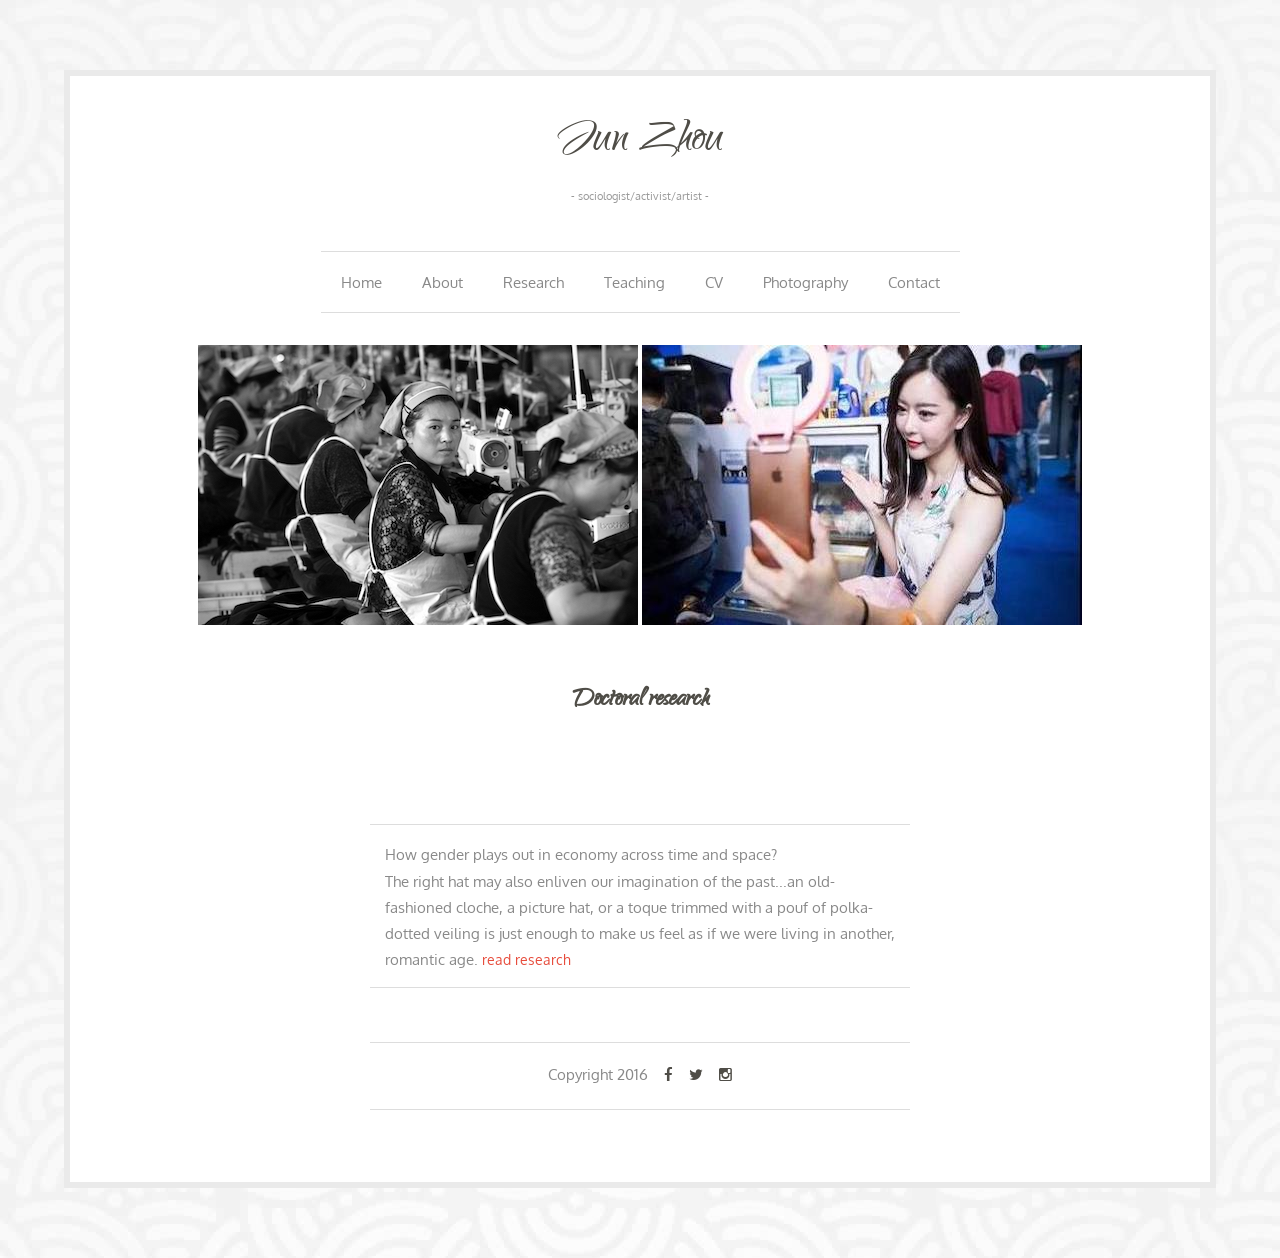
==== index.html @ 625bd963 "home" ====
<!DOCTYPE html>
<html lang="en">

    <head>
        <title>Jun Zhou - Home</title>

        <meta charset="utf-8">
        <meta name="description" content="">
        <meta name="viewport" content="width=device-width, initial-scale=1">
        
        <!-- Boostrap Core CSS-->
        <link rel="stylesheet" href="css/bootstrap.min.css"> 
        
        <!-- Main CSS -->
        <link rel="stylesheet" href="css/style.css">
        
        <!-- Animate CSS -->
        <link href="css/animate.css" rel="stylesheet">
        
        <!-- Google fonts -->
        <link href='http://fonts.googleapis.com/css?family=Oxygen:400,300' rel='stylesheet' type='text/css'>
        <link rel="stylesheet" type="text/css" href="http://fonts.googleapis.com/css?family=Qwigley" />
        <!-- Font awesome -->
        <link href="font-awesome-4.1.0/css/font-awesome.min.css" rel="stylesheet" type="text/css">

   </head>
   <body>
   
   <!-- Start wrapper -->
   <div class="wrapper">
  	  <div class="col-md-12">
         <!-- Logo -->
         <div class="brand wow fadeIn" data-wow-delay="0.1s"> Jun Zhou
           <div class="title"> - sociologist/activist/artist -  </div>
         </div>

         <!-- Navigation -->
         <nav class="navbar navbar-default" role="navigation">
            <!-- Brand and toggle get grouped for better mobile display -->
            <div class="navbar-header">
                <button type="button" class="navbar-toggle" data-toggle="collapse" data-target="#bs-example-navbar-collapse-1">
                    <span class="sr-only">Toggle navigation</span>
                    <span class="icon-bar"></span>
                    <span class="icon-bar"></span>
                    <span class="icon-bar"></span>
                </button>
                <!-- navbar-brand is hidden on larger screens, but visible when the menu is collapsed -->
                <div class="navbar-brand"><a href="#">Patsy Doherty</a>
                <div class="title"> - hat designer - </div>
                </div>
            </div>
            <!-- Collect the nav links, forms, and other content for toggling -->
            <div class="collapse navbar-collapse" id="bs-example-navbar-collapse-1">
                <ul class="nav navbar-nav">
                    <li>
                       <a href="index.html">Home</a>
                    </li>
                    <li>
                       <a href="about.html">About</a>
                    </li>
                    <li>
                       <a href="research.html">Research</a>
                    </li>
                     <li>
                       <a href="teaching.html">Teaching</a>
                    </li>
                    <li>
                      <a  href="cv.html">CV</a>
                    </li>
                     <li>
                      <a href="photography.html">Photography</a>
                    </li>
                    <li>
                      <a href="contact.html">Contact</a>
                    </li>
                </ul>
            </div>
            <!-- /navbar-collapse -->
         </nav>
         <!-- End nav -->

         <!-- Start main image and the text below -->
         <div class="col-md-12 wow fadeIn" data-wow-delay="0.1s">
            <div align="center", class="box alt">
                <img src="img/home image 2.jpeg" alt="img" class="image fit"/>
                <img src="img/home image 3.jpg" alt="img" class="image fit"/>
            </div>

            <h1>Doctoral research</h1>
            <!--div class="hr"></div>
          <!-- End main image and the text below -->

          <!-- Start main column -->
          <div class="box-home col-md-6 col-xs-offset-3">
               <h3>
               How gender plays out in economy across time and space?
               <br>
               The right hat may also enliven our imagination of the past...an old-fashioned cloche, a picture hat, or a toque trimmed with a pouf of polka-dotted veiling is just enough to make us feel as if we were living in another, romantic age. 
               <a href="research.html">read research</a>
               </h3>
          </div>
          <!-- End left column -->
             

          <!-- Start footer -->
          <div class="footer col-md-6 col-xs-offset-3">
             <h5>Copyright 2016
                 <a href="#"><i class="fa fa-facebook fa-1x icon1"></i></a>
                 <a href="#"><i class="fa fa-twitter fa-1x icon1"></i></a>
                 <a href="#"><i class="fa fa-instagram fa-1x icon1"></i></a>
             </h5>
          </div>
          <!-- End footer -->
          
      </div>
      <!-- End col-md-12 -->

   </div>
   <!-- End wrapper -->

      
   <!-- jQuery Version 1.11.0 -->
   <script src="js/jquery-1.11.0.js"></script>
   <!-- Boostrap JS -->
   <script src="js/bootstrap.min.js"></script>
   <!-- Smooth scroll JS -->
   <script src="js/smoothscroll.js"></script>
   
   <!-- Wow JavaScript -->
   <script src="js/wow.js"></script>
    
   <script>
   new WOW().init();
   </script>


</body>
</html>
---- css/style.css ----
/* ----------------------------------------------------
	 General styles
------------------------------------------------------- */


body {
	background-color: white;
	background-image: url(../img/bg.jpg);
	background-position: left top;
	background-repeat: repeat;
	-webkit-font-smoothing: antialiased;
}

a {
    color: #4f4d47;
	text-decoration: none;
	-webkit-transition: all .35s; 
	transition: all .35s;
}

a:hover {
	color: #dadada;	
	text-decoration: underline;
}


.wrapper {
  background: white;
  margin: 70px auto;
  width: 90%;
  max-width: 1250px;
  overflow: hidden;
  border: 6px solid #eaeaea;
  -webkit-box-sizing: border-box;
  -moz-box-sizing: border-box;
  box-sizing: border-box;
}


img {
	max-width: 100%;	
	height: auto;
}


p {
	font-size: 1.1em;
    font-family: 'Oxygen', sans-serif;	
	color: #333;
	line-height: 1.7em;
	margin-top: 14px;
	margin-bottom: 20px;	
}


h1 {
    font-family: 'Qwigley', Helvetica, Sans-serif;	   
    font-size: 2.2em;
	font-weight: 600;
    color: #4f4d47;
	margin-top: 50px;
	margin-bottom: 0;
	text-align: center;
	line-height: 1.7em;
}

h2 {	
    font-family: 'Oxygen', sans-serif;	
    font-size: 1em;
	font-weight: 400;
	color: #898989;
	margin-top: 40px;
	margin-bottom: 34px;
	text-align: center;
	line-height: 1.7em;
	padding-left: 150px;
	padding-right: 150px;
}


h3 {
    font-family: 'Oxygen', sans-serif;	
    font-size: 1em;
	font-weight: 400;
	color: #898989;
	margin-top: 16px;
	margin-bottom: 14px;
	text-align: left;
	line-height: 1.7em;
}


h4 {
	font-family: 'Oxygen', sans-serif;	
    font-size: 1em;
	font-weight: 400;
	color: #898989;
	margin-top: 16px;
	margin-bottom: 14px;
	text-align: left;
	line-height: 1.7em;
}


.heading-inner {
    font-family: 'Qwigley', Helvetica, Sans-serif;	   
    font-size: 2.2em;
	font-weight: 600;
    color: #4f4d47;
	margin-top: 16px;
	margin-bottom: 0;
	text-align: center;
	line-height: 1.7em;
}


.hr {
	border-bottom: 2px solid #4f4d47;
	display: block;
	width: 14px;
	margin: auto;
	margin-bottom: 20px;
}


.media, .media-heading {
	font-size: 1em;
}

.media .text-primary {
    color: #4f4d47;
}

.media, p {
	font-size: 1em;
    font-family: 'Oxygen', sans-serif;	
	color: #333;
	line-height: 1.7em;
	margin-top: 14px;
	margin-bottom: 20px;	
}



/* ----------------------------------------------------
	 Navigation and logo styles
------------------------------------------------------- */


.brand {
	display: none;
}

.navbar-default .navbar-brand {
    padding: 10px 12px 14px;
    text-align: center;
    font-family: 'Qwigley', Helvetica, Sans-serif;		
	font-size: 2.4em;
    line-height: normal;
    color: #4f4d47;
	text-transform: capitalize;
	margin-top: 38px;
}

.navbar-default .navbar-brand .title {
    display: block;
    padding: 10px 0 45px;
    text-align: center;
    font-size: 0.3em;
    font-weight: 400;
	color: #999999;
    text-transform: lowercase;
	font-family: 'Oxygen', sans-serif;	
}


.navbar-nav {
    text-transform: capitalize;
    font-weight: 400;
}

.navbar-default {
	background-color: transparent;
}

.navbar-toggle {
    margin-top: 30px;
	border: none;
}

.nav .open>a, .nav .open>a:hover, .nav .open>a:focus {
    background-color: #eee;
    border-color: transparent;
}

@media screen and (min-width:768px) {

.brand {
    display: inherit;
    margin: 0;
    padding: 30px 0 14px;
    text-align: center;
    font-family: 'Qwigley', Helvetica, Sans-serif;
	font-size: 4.1em;
    line-height: normal;
    color: #4f4d47;
    text-transform: capitalize;
}


.brand .title {
    display: block;
    padding: 10px 0 27px;
    text-align: center;
    font-size: 0.2em;
    font-weight: 400;
	color: #999999;
    text-transform: lowercase;
	font-family: 'Oxygen', sans-serif;	
}

.navbar {
    border-radius: 0; 
    min-height: 0;
}


.navbar-header {
    display: none;
}

.navbar-default {
    border: none;
    background: #fff;
    margin-top: 7px;
	padding-bottom: 12px;
}
	
.navbar-default .navbar-nav>li>a {
	color: #898989;
	font-family: 'Oxygen', sans-serif;
	font-size: 1.1em;
    border-top: 1px solid #dddddd;
    border-bottom: 1px solid #dddddd;
}

.navbar-default .navbar-nav>li>a:hover {
	color: #999999;
}

.nav>li>a {
    padding: 20px;
}

.navbar-nav>li>a {
    line-height: normal;
}

.navbar-nav {
    display: table;
    float: none;
    margin: 0 auto;
    table-layout: fixed;
}

.navbar-default .navbar-nav > .active > a, 
.navbar-default .navbar-nav > .active > a:hover, 
.navbar-default .navbar-nav > .active > a:focus {
    color: #4f4d47;
	background-color: transparent;
}

}


/* ----------------------------------------------------
	 Buttons styles
------------------------------------------------------- */


.btn {
	border-radius: 0px;
	text-decoration: none;
	padding: 12px 15px;
	font-size: 1em;
	line-height: 1.5em;
	font-weight: 400;
	letter-spacing: 0.2em;
	-webkit-transition: all .2s ease-in-out;
	-moz-transition: all .2s ease-in-out;
	-ms-transition: all .2s ease-in-out;
	-o-transition: all .2s ease-in-out;
	transition: all .2s ease-in-out;
	margin-bottom: 10px;
	margin-top: 10px;
}

.home-btn {
	color: #898989;
	background-color: transparent;
    border: 2px solid #dadada;
}

.home-btn:hover {
    color: #4f4d47;
	background-color: transparent;
	border-color: #4f4d47;	
}

.home1-btn {
	color: #898989;
	background-color: transparent;
    border: 2px solid #dadada;
	margin-top: 30px;
}

.home1-btn:hover {
    color: #4f4d47;
	background-color: transparent;
	border-color: #4f4d47;	
}


/* ----------------------------------------------------
	 Home page styles
------------------------------------------------------- */


.main-image {
	margin-top: 20px;
	z-index:1;
}


.box-home {
	color: #898989;
	font-family: 'Oxygen', sans-serif;
	font-size: 1.1em;
    border-top: 1px solid #dddddd;
    border-bottom: 1px solid #dddddd;
	margin-top: 110px;
}

.box-home a {
    color: #e74c3c;
	font-family: 'Oxygen', sans-serif;
	font-size: 0.9em;
}


.box-home a:hover{
	color: #898989;
}


.photo-home {
	margin-top: 60px;
	margin-bottom: 30px;
	margin-left: 5px;
}

.text-left {
    font-family: 'Oxygen', sans-serif;
    font-size: 1em;
	color: #898989;
	margin-top: 16px;
	margin-bottom: 14px;
	text-align: left;
	line-height: 1.7em;
	display: inline;
	font-weight: 400;
}


.first .square {
    width: 200px;
    height: 200px;
    border: 15px solid white;
    position: absolute;
    top: 87px;
    right: 41px;
    z-index: 1;
}


/* ----------------------------------------------------
	 About page styles
------------------------------------------------------- */


.margin-about {
	margin-top: -32px;
}


.box-about {
	color: #898989;
	font-family: 'Oxygen', sans-serif;
	font-size: 1.1em;
    border-top: 1px solid #dddddd;
    border-bottom: 1px solid #dddddd;
	margin-top: 68px;
}

.photo-about {
	margin-top: 59px;
	margin-bottom: 30px;
	margin-left: 5px;
}


.text-about {
    font-size: 1em;
	font-weight: 400;
	text-transform: uppercase;
    color: #4f4d47;
}


/* ----------------------------------------------------
	 Services page styles
------------------------------------------------------- */


.margin-services {
	margin-top: 50px;
}

.margin-services p {
	font-size: 1.1em;
    font-family: 'Oxygen', sans-serif;	
	color: #e74c3c;
	line-height: 1.7em;
	margin-top: 14px;
	margin-bottom: 20px;
}

.heading-services {
    font-size: 1.4em;
	font-weight: 600;
    color: #4f4d47;
	margin-top: 140px;
	text-align: center;
	font-family: 'Oxygen', sans-serif;
	line-height: 1.7em;
	margin-left: -160px;
	background-color: #e0e0e0;
	padding: 15px;
	width: 44%;
}

.photo-services {
	margin-top: 13px;
	margin-bottom: 86px;
}

.first-s .square {
    width: 200px;
    height: 200px;
    border: 15px solid white;
    position: absolute;
    top: 77px;
    right: 41px;
}


/* ----------------------------------------------------
	 Collections page styles
------------------------------------------------------- */


.margin-collection {
	margin-top: 30px;
}

.heading-c {
	font-family: 'Oxygen', sans-serif;
    font-size: 1em;
	font-weight: 400;
	color: #898989;
	margin-top: 16px;
	margin-bottom: 45px;
	text-align: center;
	line-height: 1.7em;
}

.portfolio-items, 
.portfolio-filter {
  list-style: none outside none;
  margin: 0 0 40px 0;
  padding: 0;
}

.portfolio-filter > li {
  display: inline-block;
}

.portfolio-filter > li a {
  background: none repeat scroll 0 0 #FFFFFF;
  font-size: 1em;
  font-weight: 400;
  margin-right: 10px;
  text-transform: lowercase;
  transition: all 0.9s ease 0s;
  -moz-transition: all 0.9s ease 0s;
  -webkit-transition: all 0.9s ease 0s;
  -o-transition: all 0.9s ease 0s;
  outline: none;
  border-radius: 0;
  color: #898989;
  background-color: transparent;
  border: 1px solid #dadada;

}

.portfolio-filter > li a:hover,
.portfolio-filter > li a.active{
  color: #898989;
  background: #e0e0e0;
  border: 1px solid #dadada;
  box-shadow: none;
}

.portfolio-items > li {
  float: left;
  padding: 0;
  -webkit-box-sizing: border-box;
  -moz-box-sizing: border-box;
  box-sizing: border-box;
}

.portfolio-item {
  margin: 0;
  padding:0;
}

/* Isotope styles */
/**** Isotope Filtering ****/
.isotope-item {
  z-index: 2;
}

.isotope-hidden.isotope-item {
  z-index: 1;
}

/**** Isotope CSS3 transitions ****/
.isotope,
.isotope .isotope-item {
  -webkit-transition-duration: 0.8s;
  -moz-transition-duration: 0.8s;
  -ms-transition-duration: 0.8s;
  -o-transition-duration: 0.8s;
  transition-duration: 0.8s;
}

.isotope {
  -webkit-transition-property: height, width;
  -moz-transition-property: height, width;
  -ms-transition-property: height, width;
  -o-transition-property: height, width;
  transition-property: height, width;
}

.isotope .isotope-item {
  -webkit-transition-property: -webkit-transform, opacity;
  -moz-transition-property: -moz-transform, opacity;
  -ms-transition-property: -ms-transform, opacity;
  -o-transition-property: -o-transform, opacity;
  transition-property: transform, opacity;
}

/**** disabling Isotope CSS3 transitions ****/
.isotope.no-transition,
.isotope.no-transition .isotope-item,
.isotope .isotope-item.no-transition {
  -webkit-transition-duration: 0s;
  -moz-transition-duration: 0s;
  -ms-transition-duration: 0s;
  -o-transition-duration: 0s;
  transition-duration: 0s;
}

/* End: Recommended Isotope styles */
/* disable CSS transitions for containers with infinite scrolling*/
.isotope.infinite-scrolling {
  -webkit-transition: none;
  -moz-transition: none;
  -ms-transition: none;
  -o-transition: none;
  transition: none;
}


.recent-work-wrap {
  position: relative;
}


.recent-work-wrap img {
  max-width: 100%;
}

.recent-work-wrap .recent-work-inner {
  top: 0;
  background: transparent;
  opacity: 0.9;
  width: 100%;
  border-radius: 0;
  margin-bottom: 0;
}

.recent-work-wrap:hover .overlay {
  opacity: 0.7;
   -webkit-filter: grayscale(1);
  filter: grayscale(1);
  -webkit-transition-duration: 1s;
  -moz-transition-duration: 1s;
  -ms-transition-duration: 1s;
  -o-transition-duration: 1s;
  transition-duration: 1s;
}

.grid {
	position: relative;
	list-style: none;
	text-align: center;
	margin-top: 40px;
}


.grid figure {
	position: relative;
	overflow: hidden;
	text-align: center;
	cursor: pointer;
}

.grid figure img {
	position: relative;
	display: block;
}

.grid figure figcaption {
	padding: 2em;
	color: #fff;
	text-transform: uppercase;
	-webkit-backface-visibility: hidden;
	backface-visibility: hidden;
}

.grid figure figcaption::before,
.grid figure figcaption::after {
	pointer-events: none;
}

.grid figure figcaption,
.grid figure figcaption > a {
	position: absolute;
	top: 0;
	left: 0;
	width: 100%;
	height: 100%;
}


.grid figure figcaption > a {
	z-index: 1000;
	text-indent: 200%;
	white-space: nowrap;
	font-size: 0;
	opacity: 0;
}

.grid figure h2 {
	word-spacing: -0.15em;
	font-weight: 400;
    font-family: 'Oxygen', sans-serif;
}

.grid figure h2 span {
	font-weight: 400;
	margin-left: 10px;
}

.grid figure h2,
.grid figure p {
	margin: 0;
}

.grid figure p {
	letter-spacing: 1px;
	font-size: 1em;
	color: white;
	text-align: center;
}

figure.effect-moses {
	background: -webkit-linear-gradient(-45deg, #EC65B7 0%,#05E0D8 100%);
	background: linear-gradient(-45deg, #EC65B7 0%,#05E0D8 100%);
}

figure.effect-moses img {
	opacity: 0.85;
	-webkit-transition: opacity 0.35s;
	transition: opacity 0.35s;
}

figure.effect-moses h2,
figure.effect-moses p {
	padding: 20px;
	width: 50%;
	height: 50%;
	border-top: 1px solid #fff;
	color: white;
}

figure.effect-moses h2 {
	padding: 20px;
	width: 50%;
	height: 50%;
	text-align: left;
	-webkit-transition: -webkit-transform 0.35s;
	transition: transform 0.35s;
	-webkit-transform: translate3d(10px,10px,0);
	transform: translate3d(10px,10px,0);
	font-size: 1.6em;
}

figure.effect-moses p {
	float: right;
	padding: 20px;
	text-align: right;
	opacity: 0;
	-webkit-transition: opacity 0.35s, -webkit-transform 0.35s;
	transition: opacity 0.35s, transform 0.35s;
	-webkit-transform: translate3d(-50%,-50%,0);
	transform: translate3d(-50%,-50%,0);
	font-size: 0.9em;
}

figure.effect-moses:hover h2 {
	-webkit-transform: translate3d(0,0,0);
	transform: translate3d(0,0,0);
}

figure.effect-moses:hover p {
	opacity: 1;
	-webkit-transform: translate3d(0,0,0);
	transform: translate3d(0,0,0);
}

figure.effect-moses:hover img {
	opacity: 0.6;
}


/*---------------------------------------------------
	Resume page styles
---------------------------------------------------*/

.margin-resume {
	margin-top: 40px;
	margin-bottom: -20px;
}

.desc {
	padding-top: 25px;
}

.desc p {
	color: #2f2f2f;
}

.desc .e-heading {
    color: #e74c3c;
	font-weight: 400;
	text-transform: none;
	font-size: 1em;
}


.more {
	color: #7D7D7D;
	line-height: 1.6em;
}


.date {
	font-size: 0.8em;
	text-transform: uppercase;
}


.line-symbol {
    padding: 0;
    border: none;
    border-top: 1px solid #DADADA;
    color: #A3A3A3;
    text-align: center;
	width: 83%;
	margin: 0 auto;
	background: transparent;
	margin-top: 23px;
}

.line-symbol:after {
    content: "resume";
    display: inline-block;
    position: relative;
    top: -0.7em;
    font-size: 1.1em;
    padding: 0 0.25em;
    background: white;
    font-family: 'Qwigley', Helvetica, Sans-serif;	   
}



/* ----------------------------------------------------
	 News page styles
------------------------------------------------------- */


.margin-news {
	margin-top: 30px;
}


.holder {
	width: 100%;
	padding-bottom: 6px;
	margin-top: 40px;
}

.holder p {
	font-size: 1.1em;
    font-family: 'Oxygen', sans-serif;	
	color: #898989;
	line-height: 1.7em;
	margin-top: 14px;
	margin-bottom: 20px;
}

h5 {
    font-size: 1.1em;
	font-weight: 600;
    color: #4f4d47;
	margin-top: 50px;
	text-align: center;
	font-family: 'Oxygen', sans-serif;
	line-height: 1.7em;
}


h5 .date {
    font-size: 0.9em;
	font-weight: 400;
    color: #e74c3c;
	margin-top: 15px;
	margin-bottom: 14px;
	text-align: center;
	line-height: 1.7em;
	display: block;
	text-transform: lowercase;
	font-family: 'Oxygen', sans-serif;	
}

.photo-news {
	margin-top: 13px;
	margin-bottom: 26px;
}


/* ----------------------------------------------------
	 Contact page styles
------------------------------------------------------- */


.margin-contact {
	margin-top: -32px;
}

.box-contact {
	font-family: 'Oxygen', sans-serif;
    border-top: 1px solid #dddddd;
	margin-top: 68px;
}

#contact-area {
	margin-top: 25px;
}

#contact-area input, #contact-area textarea {
	padding: 5px;
	width: 64%;
	margin: 0px 0px 10px 0px;
	border: 2px solid #dadada;
}

#contact-area textarea {
	height: 90px;
}

#contact-area textarea:focus, #contact-area input:focus {
	border: 2px solid #900;
}

#contact-area input.submit-button {
	width: 100px;
	float: left;
	margin-left: 116px;
	color: #898989;
	background-color: transparent;
    border: 2px solid #dadada;
}

label {
	float: left;
	text-align: left;
	margin-right: 15px;
	width: 100px;
	padding-top: 5px;
	font-size: 1em;
	color: #4f4d47;
}

h6 {
    font-size: 1em;
	font-weight: 400;
    color: #4f4d47;
	margin-top: 100px;
	text-align: left;
	font-family: 'Oxygen', sans-serif;
	line-height: 1.7em;
	margin-left: 120px;
	padding-bottom: 24px;
}

h6 span {
	font-weight: 400;
    color: #4f4d47;
	margin-top: 10px;
	text-align: left;
	font-family: 'Oxygen', sans-serif;
	line-height: 1.7em;
	display: block;
}

.photo-contact {
	margin-top: 59px;
	margin-bottom: 70px;
	margin-left: 5px;
}

#map-canvas {
	height: 400px;
	width: 100%;
}


/* ----------------------------------------------------
	 Footer
------------------------------------------------------- */


.footer {
	color: #898989;
	font-family: 'Oxygen', sans-serif;
	font-size: 1.1em;
    border-top: 1px solid #dddddd;
	border-bottom: 1px solid #dddddd;
    margin-top: 54px;
	margin-bottom: 72px;
}


.footer h5 {
    font-size: 1em;
	font-weight: 400;
	color: #898989;
	margin-top: 18px;
	padding-bottom: 12px;
	text-align: center;
}


.footer h5 .icon1 {
	margin-left: 12px;
}



/* ----------------------------------------------------
	 Responsive styles
------------------------------------------------------- */


@media screen and (max-width:1280px) {

.box-home {
	margin-top: 97px;
}

.portfolio-items, 
.portfolio-filter {
  margin: 0 53px 40px 0;
  padding: 0;
}

}


@media screen and (max-width:1024px) {

.box-home {
	margin-top: 70px;
}

.photo-home {
	margin-top: 80px;
}

.portfolio-items, 
.portfolio-filter {
  margin: 0 87px 40px 0;
  padding: 0;
}

#contact-area input.submit-button {
	margin-left: 0;
}

h6 {
	margin-left: 0;
}

.first .square {
  width: 150px;
  height: 150px;
  border: 15px solid white;
  position: absolute;
  top: 100px;
  right: 27px;
  z-index: 1;
}

.grid figure p {
	letter-spacing: 1px;
	font-size: 0.7em;
	color: white;
	text-align: center;
}


}


@media screen and (max-width:800px) {

.col-xs-offset-3, .col-xs-offset-1 {
	margin-left: 0;
}
	
.photo-home {
	margin-left: 0;
}

.photo-about {
	margin-left: 0;
}

.photo-contact {
	margin-left: 0;
}

.box-home {
	margin-top: 60px;
}

.portfolio-items, 
.portfolio-filter {
  margin: 0 68px 40px 0;
  padding: 0;
}


.margin-about, .margin-collection, .margin-resume, .margin-news, .margin-contact {
	margin-top: 64px;
}

#contact-area input, #contact-area textarea {
	width: 70%;
}

#contact-area input.submit-button {
	margin-left: 118px;
}

h6 {
	margin-left: 116px;
}

.first .square {
	display: none;
}

.grid figure p {
	letter-spacing: 1px;
	font-size: 0.9em;
	color: white;
	text-align: center;
}


}


@media screen and (max-width:768px) {

.portfolio-items, 
.portfolio-filter {
  margin: 0 95px 40px 0;
  padding: 0;
}

.heading-services {
    font-size: 1.4em;
	font-weight: 600;
    color: #4f4d47;
	margin-top: 10px;
	text-align: center;
	font-family: 'Oxygen', sans-serif;
	line-height: 1.7em;
	margin: 0 auto;
	background-color: #dadada;
	padding: 15px;
	width: 90%;
}

.photo-services {
	margin-top: 13px;
	margin-bottom: 29px;
}

.margin-services p {
	margin-bottom: 44px;
}

.nav>li>a {
    padding: 14px;
}

}

@media screen and (max-width:600px) {

.navbar {
    border: none !important;
}

.resp{
	margin-top: 24px;
}

.navbar-toggle {
    margin-top: 78px;
	border: none;
}

.portfolio-items, 
.portfolio-filter {
  margin: 0 0 40px 0;
  padding: 0;
}

.heading-collections {
	margin-top: 42px;
}


}


@media screen and (max-width:480px) {
	
h2 {
	padding-left: 40px;
	padding-right: 40px;
}


#contact-area input.submit-button {
	margin-left: 50px;
}


h6 {
	margin-left: 0;
}

.photo-about {
	margin-top: 20px;
	margin-bottom: 4px;
	margin-left: 5px;
}

}

@media screen and (max-width:480px) {

.grid figure p {
	display:  none;
}

.first-s .square {
	display: none;
}

.heading-services {
    font-size: 1.1em;
}

}
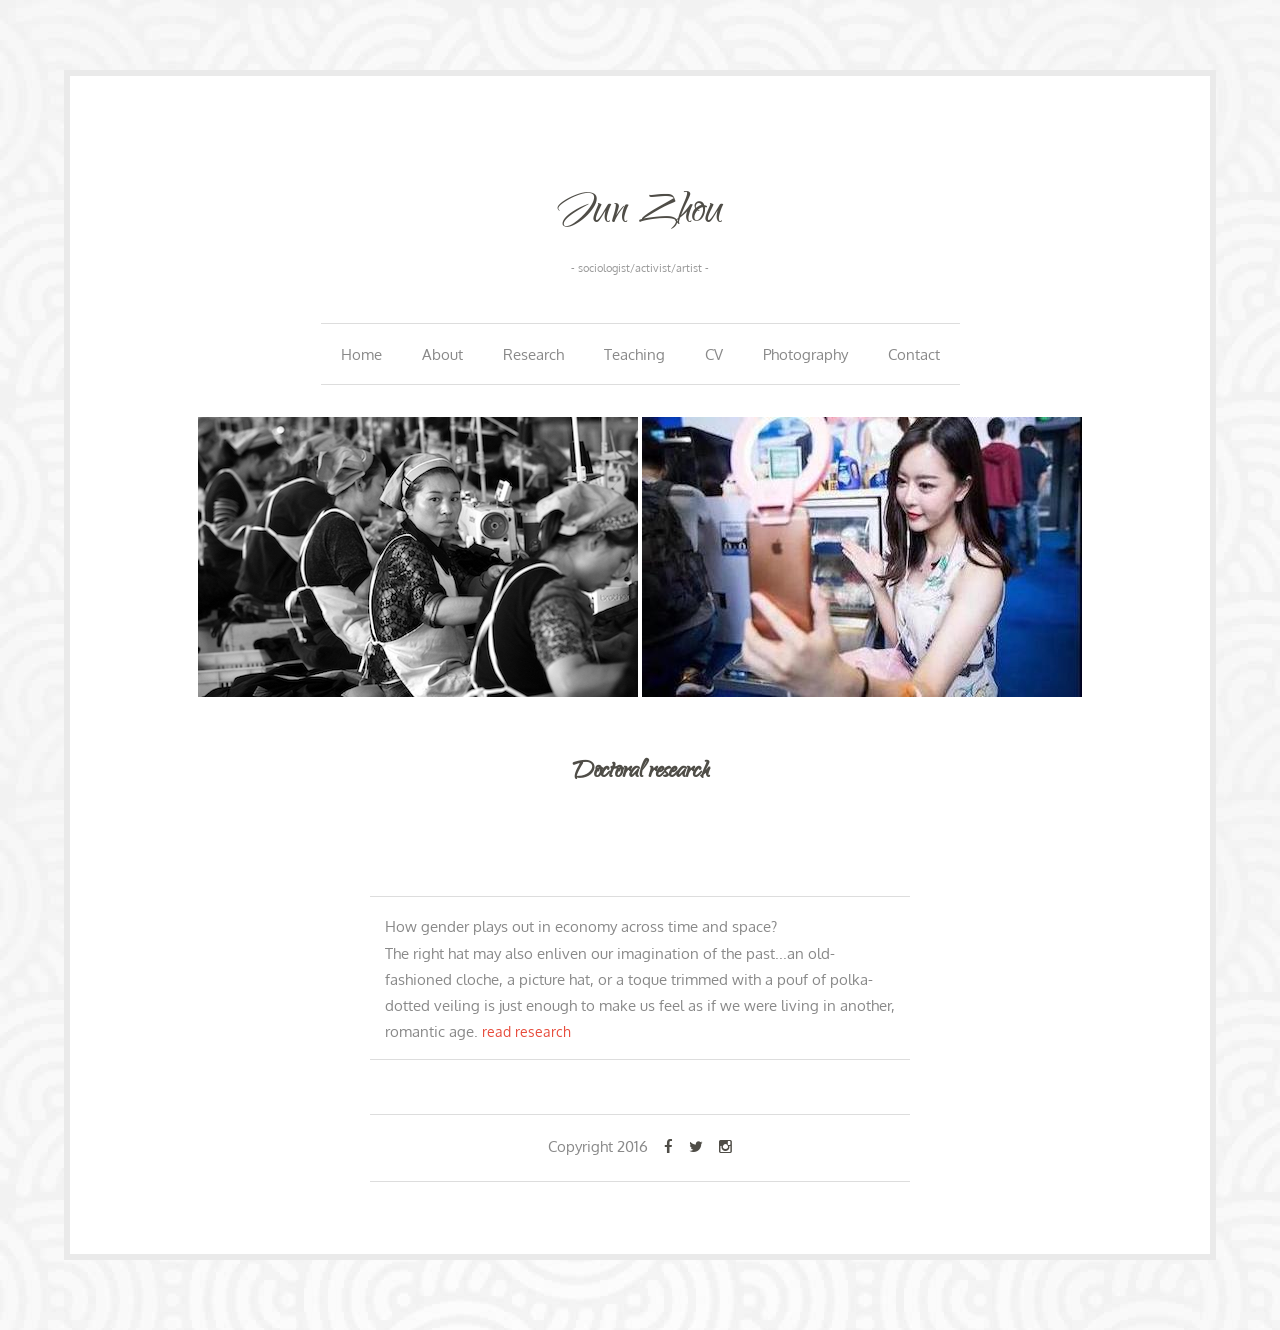
==== commit 12507418: "home1" ====
--- a/index.html
+++ b/index.html
@@ -30,7 +30,9 @@
    <div class="wrapper">
   	  <div class="col-md-12">
          <!-- Logo -->
-         <div class="brand wow fadeIn" data-wow-delay="0.1s"> Jun Zhou
+         <div class="brand wow fadeIn" data-wow-delay="0.1s">
+          <br>
+            Jun Zhou
            <div class="title"> - sociologist/activist/artist -  </div>
          </div>
 
@@ -89,7 +91,6 @@
             <h1>Doctoral research</h1>
             <!--div class="hr"></div>
           <!-- End main image and the text below -->
-
           <!-- Start main column -->
           <div class="box-home col-md-6 col-xs-offset-3">
                <h3>
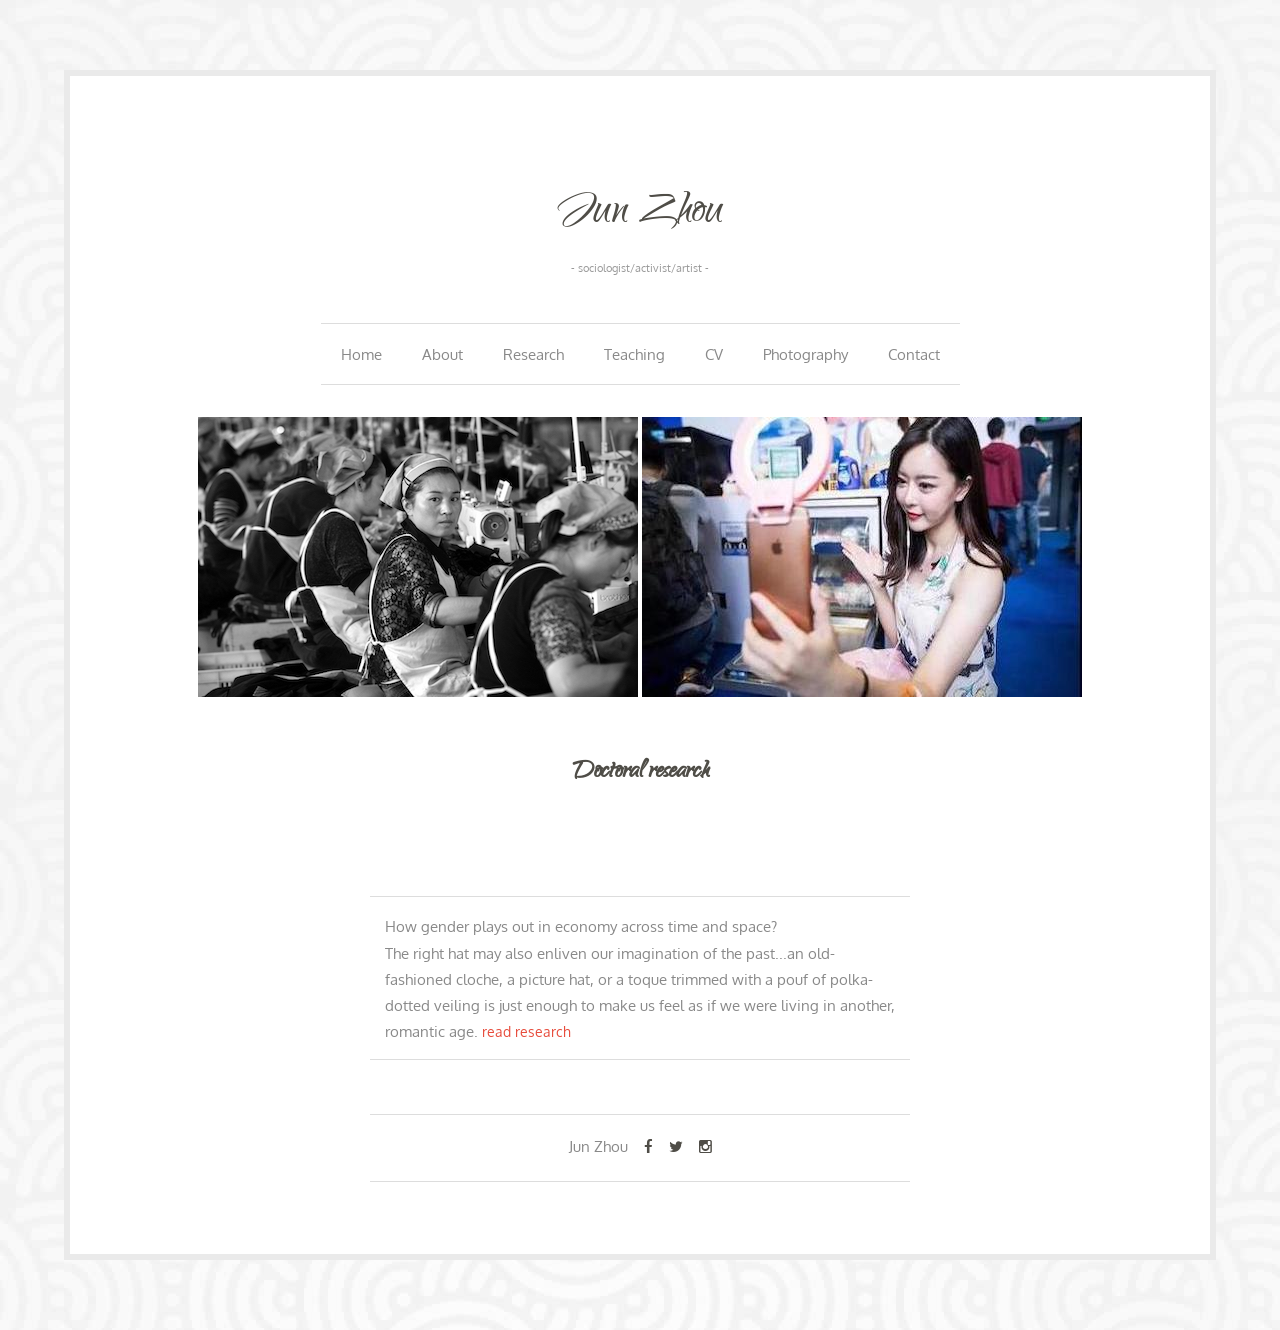
==== commit c0afd418: "Update index.html" ====
--- a/index.html
+++ b/index.html
@@ -105,7 +105,7 @@
 
           <!-- Start footer -->
           <div class="footer col-md-6 col-xs-offset-3">
-             <h5>Copyright 2016
+             <h5>Jun Zhou
                  <a href="#"><i class="fa fa-facebook fa-1x icon1"></i></a>
                  <a href="#"><i class="fa fa-twitter fa-1x icon1"></i></a>
                  <a href="#"><i class="fa fa-instagram fa-1x icon1"></i></a>
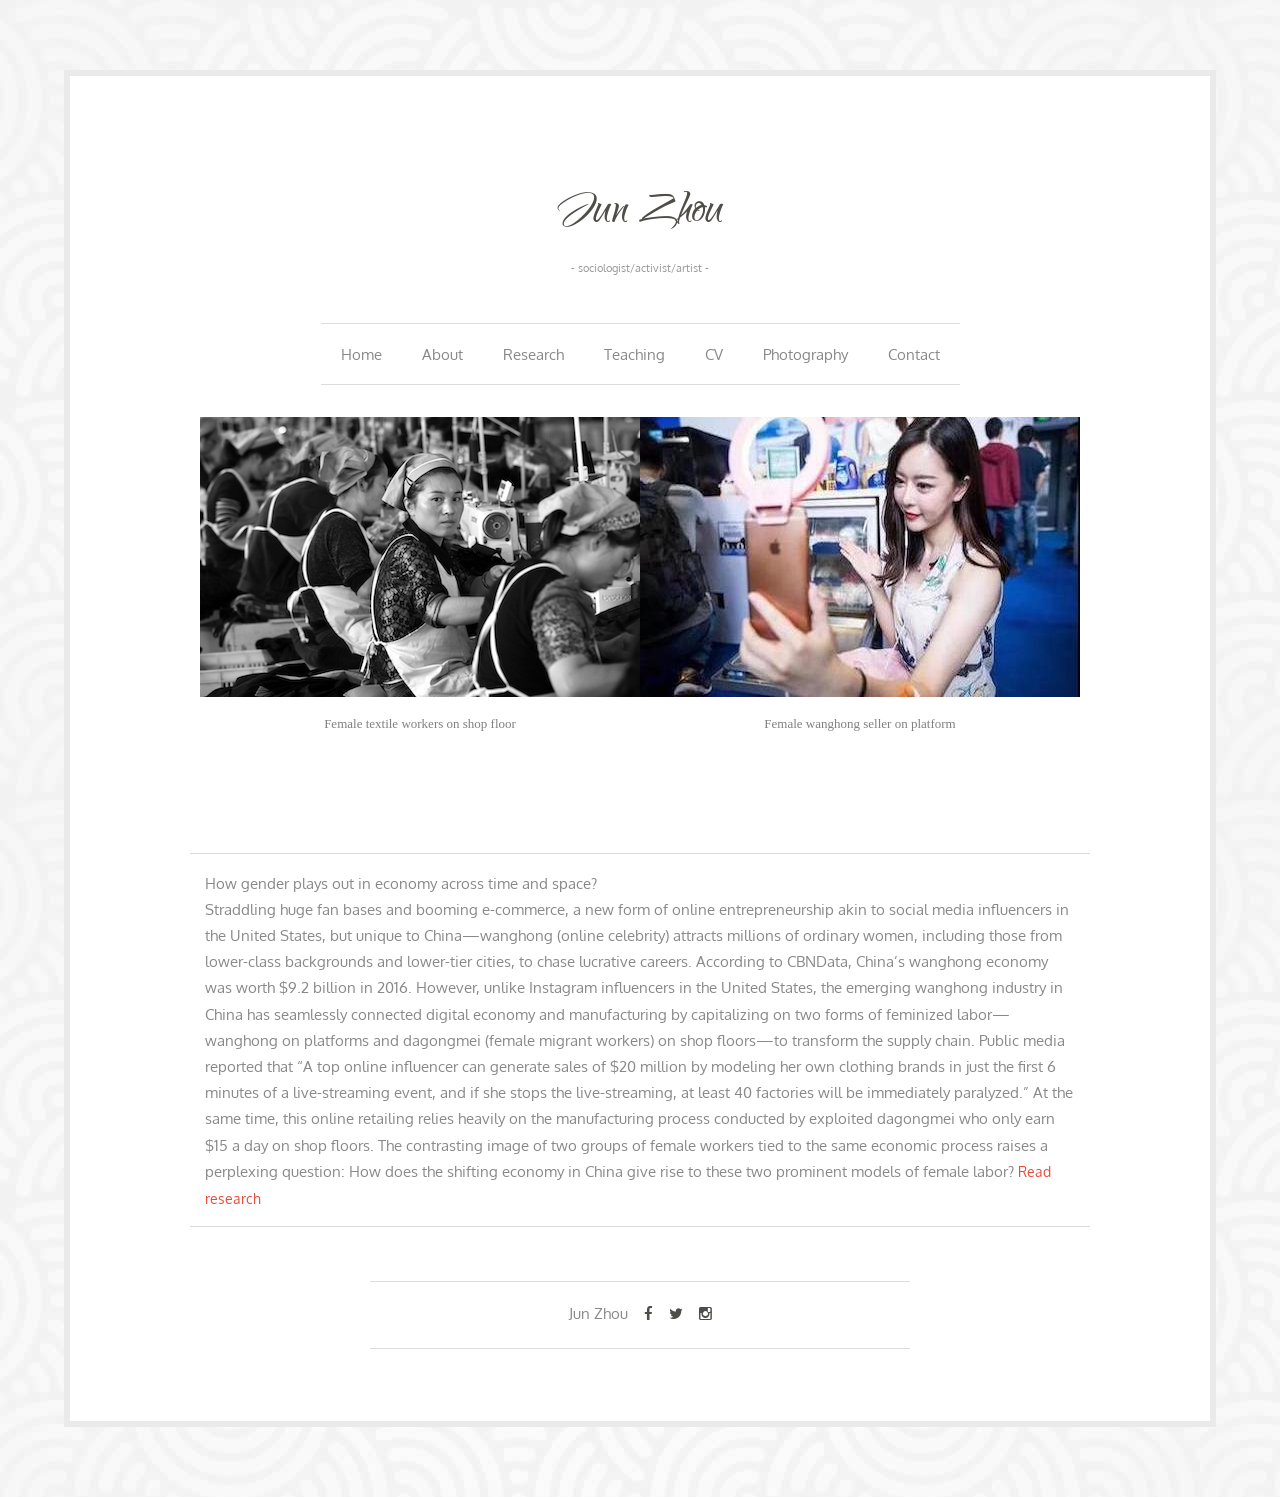
==== commit 015f34db: "home" ====
--- a/index.html
+++ b/index.html
@@ -47,7 +47,7 @@
                     <span class="icon-bar"></span>
                 </button>
                 <!-- navbar-brand is hidden on larger screens, but visible when the menu is collapsed -->
-                <div class="navbar-brand"><a href="#">Patsy Doherty</a>
+                <div class="navbar-brand"><a href="#">Jun Zhou</a>
                 <div class="title"> - hat designer - </div>
                 </div>
             </div>
@@ -83,21 +83,40 @@
 
          <!-- Start main image and the text below -->
          <div class="col-md-12 wow fadeIn" data-wow-delay="0.1s">
-            <div align="center", class="box alt">
-                <img src="img/home image 2.jpeg" alt="img" class="image fit"/>
-                <img src="img/home image 3.jpg" alt="img" class="image fit"/>
-            </div>
-
-            <h1>Doctoral research</h1>
-            <!--div class="hr"></div>
+            <table align="center">
+              <tr>
+                <td align="center">
+                  <img src="img/home image 2.jpeg" alt="img" class="image fit"/>
+                </td>
+                <td align="center">
+                  <img src="img/home image 3.jpg" alt="img" class="image fit"/>
+                </td>
+              </tr>
+              <tr>
+                <td align="center">
+                  <p>
+                    <font size="2", style="color:grey" face="Verdana">
+                    
+                    Female textile workers on shop floor
+                  </p>
+                </td>
+                <td align="center">
+                  <p>
+                    <font size="2", style="color:grey" face="Verdana">
+                    
+                    Female wanghong seller on platform
+                  </p>
+                </td>
+              </tr>
+            </table>
           <!-- End main image and the text below -->
           <!-- Start main column -->
-          <div class="box-home col-md-6 col-xs-offset-3">
+          <div class="box-home col-md-10 col-xs-offset-1">
                <h3>
                How gender plays out in economy across time and space?
                <br>
-               The right hat may also enliven our imagination of the past...an old-fashioned cloche, a picture hat, or a toque trimmed with a pouf of polka-dotted veiling is just enough to make us feel as if we were living in another, romantic age. 
-               <a href="research.html">read research</a>
+               Straddling huge fan bases and booming e-commerce, a new form of online entrepreneurship akin to social media influencers in the United States, but unique to China—wanghong (online celebrity) attracts millions of ordinary women, including those from lower-class backgrounds and lower-tier cities, to chase lucrative careers. According to CBNData, China’s wanghong economy was worth $9.2 billion in 2016. However, unlike Instagram influencers in the United States, the emerging wanghong industry in China has seamlessly connected digital economy and manufacturing by capitalizing on two forms of feminized labor—wanghong on platforms and dagongmei (female migrant workers) on shop floors—to transform the supply chain. Public media reported that “A top online influencer can generate sales of $20 million by modeling her own clothing brands in just the first 6 minutes of a live-streaming event, and if she stops the live-streaming, at least 40 factories will be immediately paralyzed.” At the same time, this online retailing relies heavily on the manufacturing process conducted by exploited dagongmei who only earn $15 a day on shop floors. The contrasting image of two groups of female workers tied to the same economic process raises a perplexing question: How does the shifting economy in China give rise to these two prominent models of female labor?
+               <a href="research.html">Read research</a>
                </h3>
           </div>
           <!-- End left column -->
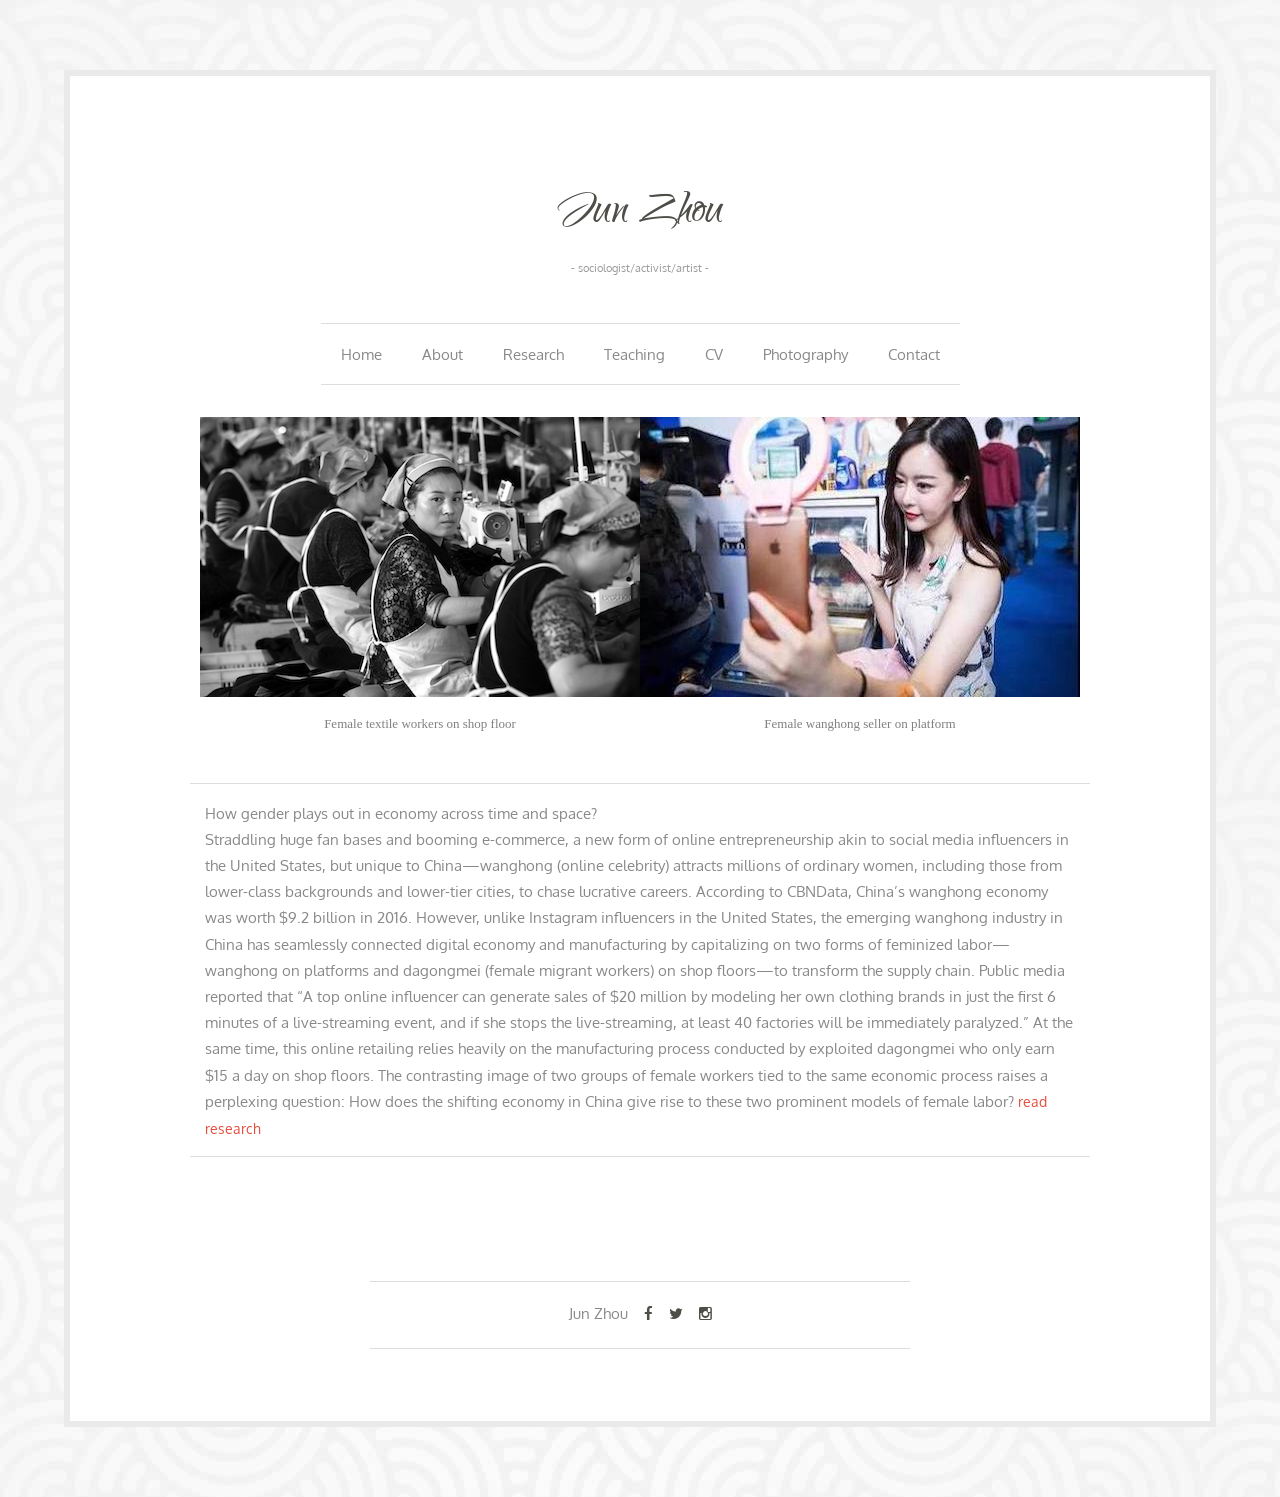
==== commit 08f4f9b7: "home" ====
--- a/index.html
+++ b/index.html
@@ -111,12 +111,12 @@
             </table>
           <!-- End main image and the text below -->
           <!-- Start main column -->
-          <div class="box-home col-md-10 col-xs-offset-1">
+          <div style="position:relative;top:-70px"class="box-home col-md-10 col-xs-offset-1">
                <h3>
                How gender plays out in economy across time and space?
                <br>
                Straddling huge fan bases and booming e-commerce, a new form of online entrepreneurship akin to social media influencers in the United States, but unique to China—wanghong (online celebrity) attracts millions of ordinary women, including those from lower-class backgrounds and lower-tier cities, to chase lucrative careers. According to CBNData, China’s wanghong economy was worth $9.2 billion in 2016. However, unlike Instagram influencers in the United States, the emerging wanghong industry in China has seamlessly connected digital economy and manufacturing by capitalizing on two forms of feminized labor—wanghong on platforms and dagongmei (female migrant workers) on shop floors—to transform the supply chain. Public media reported that “A top online influencer can generate sales of $20 million by modeling her own clothing brands in just the first 6 minutes of a live-streaming event, and if she stops the live-streaming, at least 40 factories will be immediately paralyzed.” At the same time, this online retailing relies heavily on the manufacturing process conducted by exploited dagongmei who only earn $15 a day on shop floors. The contrasting image of two groups of female workers tied to the same economic process raises a perplexing question: How does the shifting economy in China give rise to these two prominent models of female labor?
-               <a href="research.html">Read research</a>
+               <a href="research.html">read research</a>
                </h3>
           </div>
           <!-- End left column -->
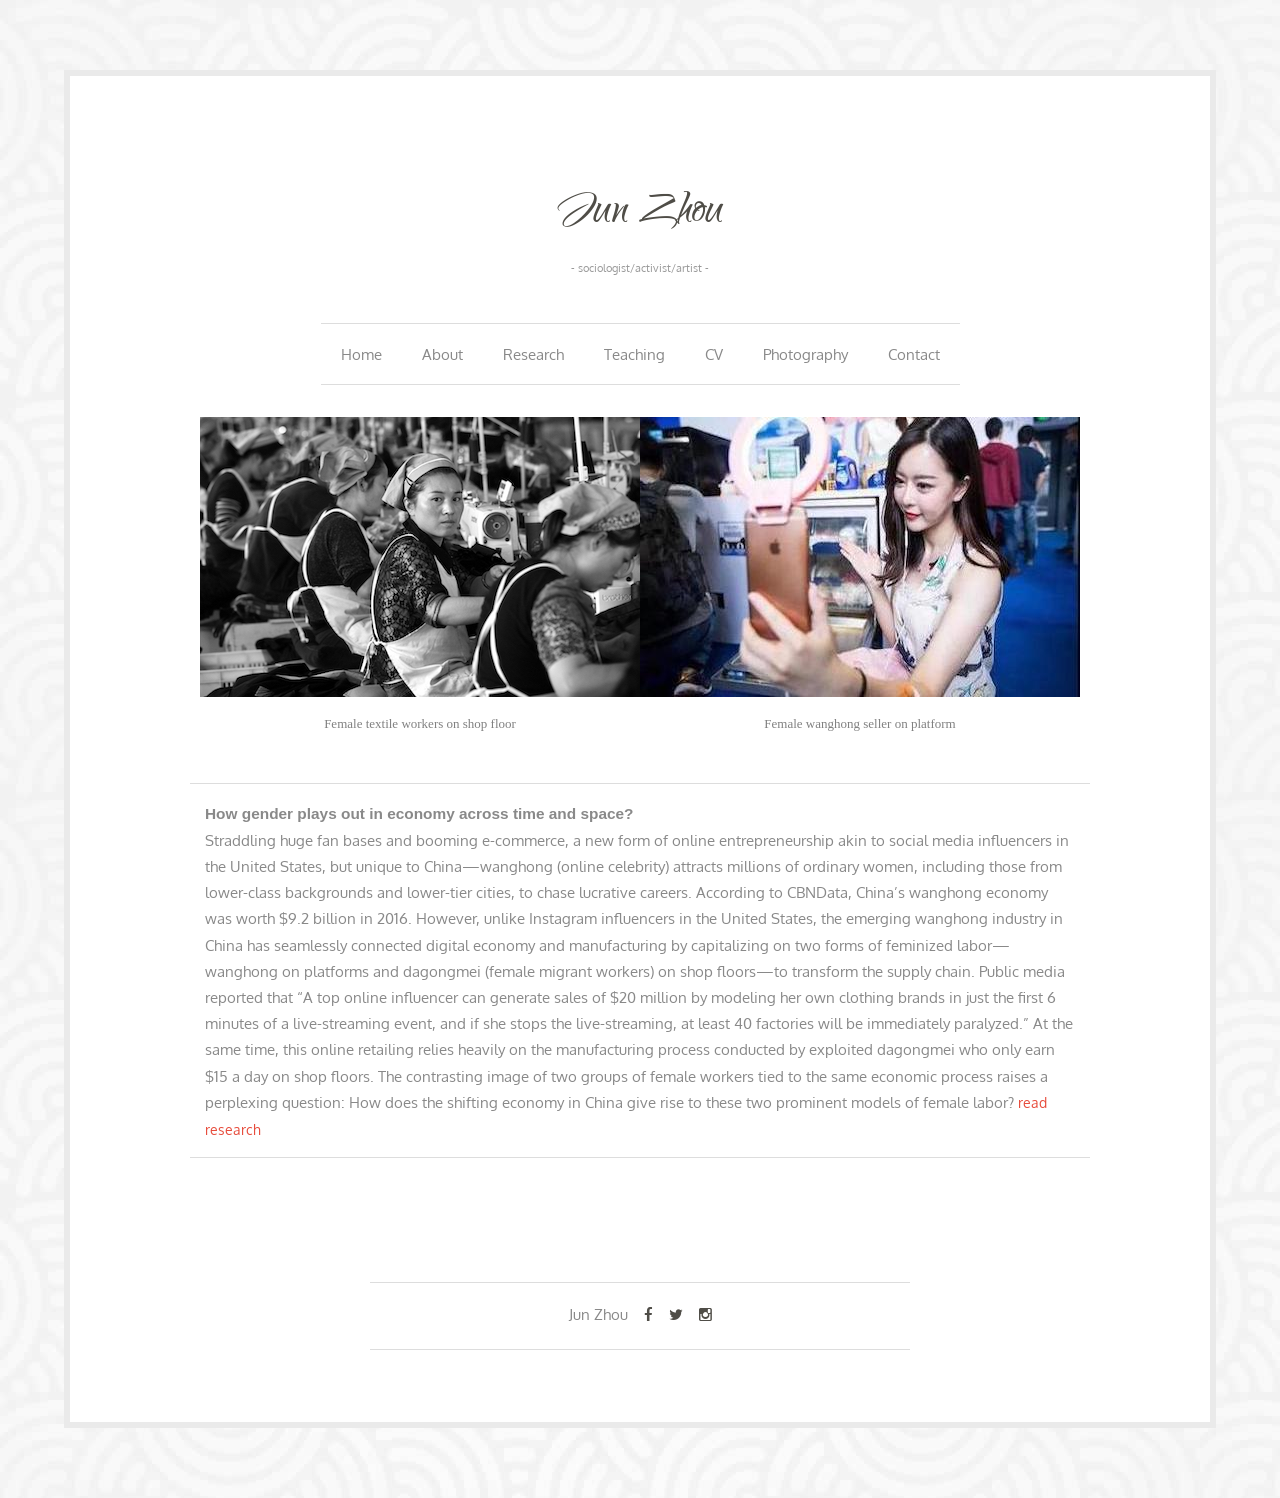
==== commit 60fa72d5: "Update index.html" ====
--- a/index.html
+++ b/index.html
@@ -113,8 +113,7 @@
           <!-- Start main column -->
           <div style="position:relative;top:-70px"class="box-home col-md-10 col-xs-offset-1">
                <h3>
-               How gender plays out in economy across time and space?
-               <br>
+               <strong>How gender plays out in economy across time and space?</strong><br />
                Straddling huge fan bases and booming e-commerce, a new form of online entrepreneurship akin to social media influencers in the United States, but unique to China—wanghong (online celebrity) attracts millions of ordinary women, including those from lower-class backgrounds and lower-tier cities, to chase lucrative careers. According to CBNData, China’s wanghong economy was worth $9.2 billion in 2016. However, unlike Instagram influencers in the United States, the emerging wanghong industry in China has seamlessly connected digital economy and manufacturing by capitalizing on two forms of feminized labor—wanghong on platforms and dagongmei (female migrant workers) on shop floors—to transform the supply chain. Public media reported that “A top online influencer can generate sales of $20 million by modeling her own clothing brands in just the first 6 minutes of a live-streaming event, and if she stops the live-streaming, at least 40 factories will be immediately paralyzed.” At the same time, this online retailing relies heavily on the manufacturing process conducted by exploited dagongmei who only earn $15 a day on shop floors. The contrasting image of two groups of female workers tied to the same economic process raises a perplexing question: How does the shifting economy in China give rise to these two prominent models of female labor?
                <a href="research.html">read research</a>
                </h3>
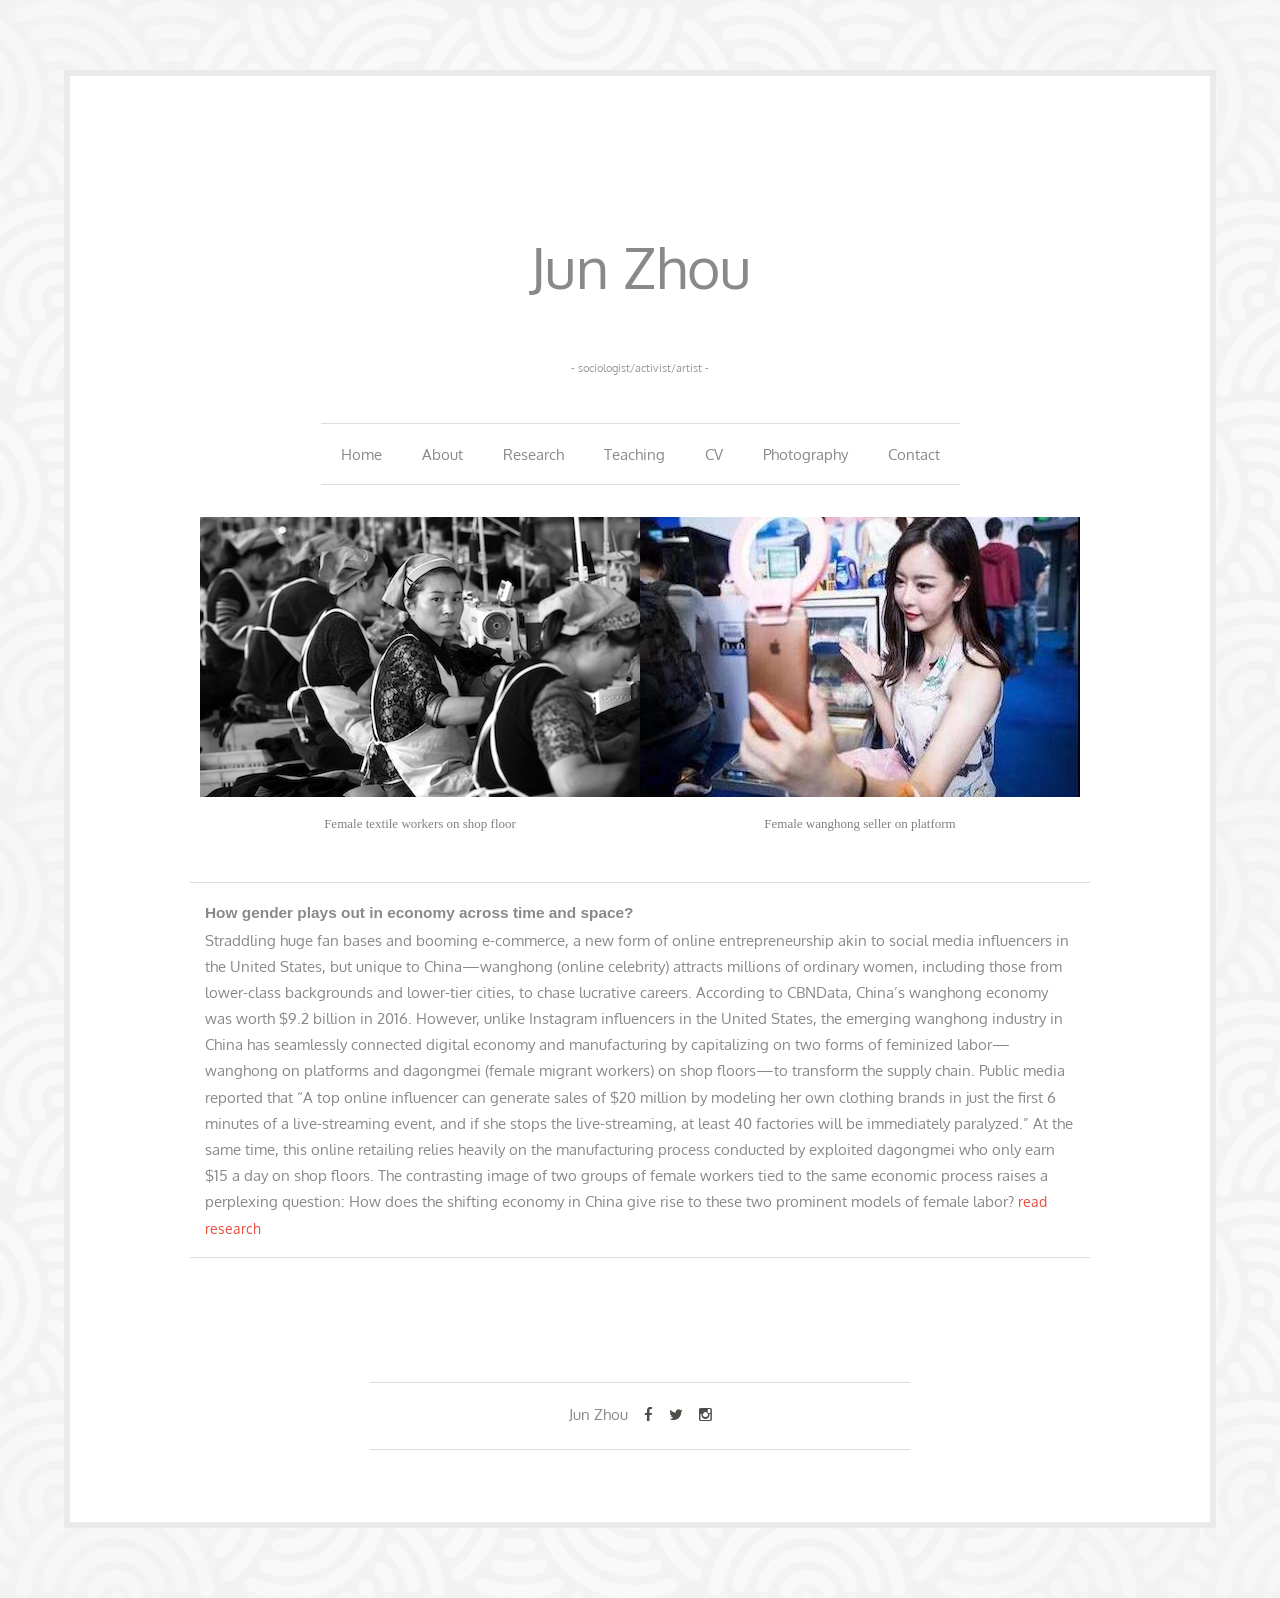
==== commit c6ae9557: "home" ====
--- a/index.html
+++ b/index.html
@@ -32,7 +32,7 @@
          <!-- Logo -->
          <div class="brand wow fadeIn" data-wow-delay="0.1s">
           <br>
-            Jun Zhou
+            <p><h2>Jun Zhou</h2></p>
            <div class="title"> - sociologist/activist/artist -  </div>
          </div>
 
